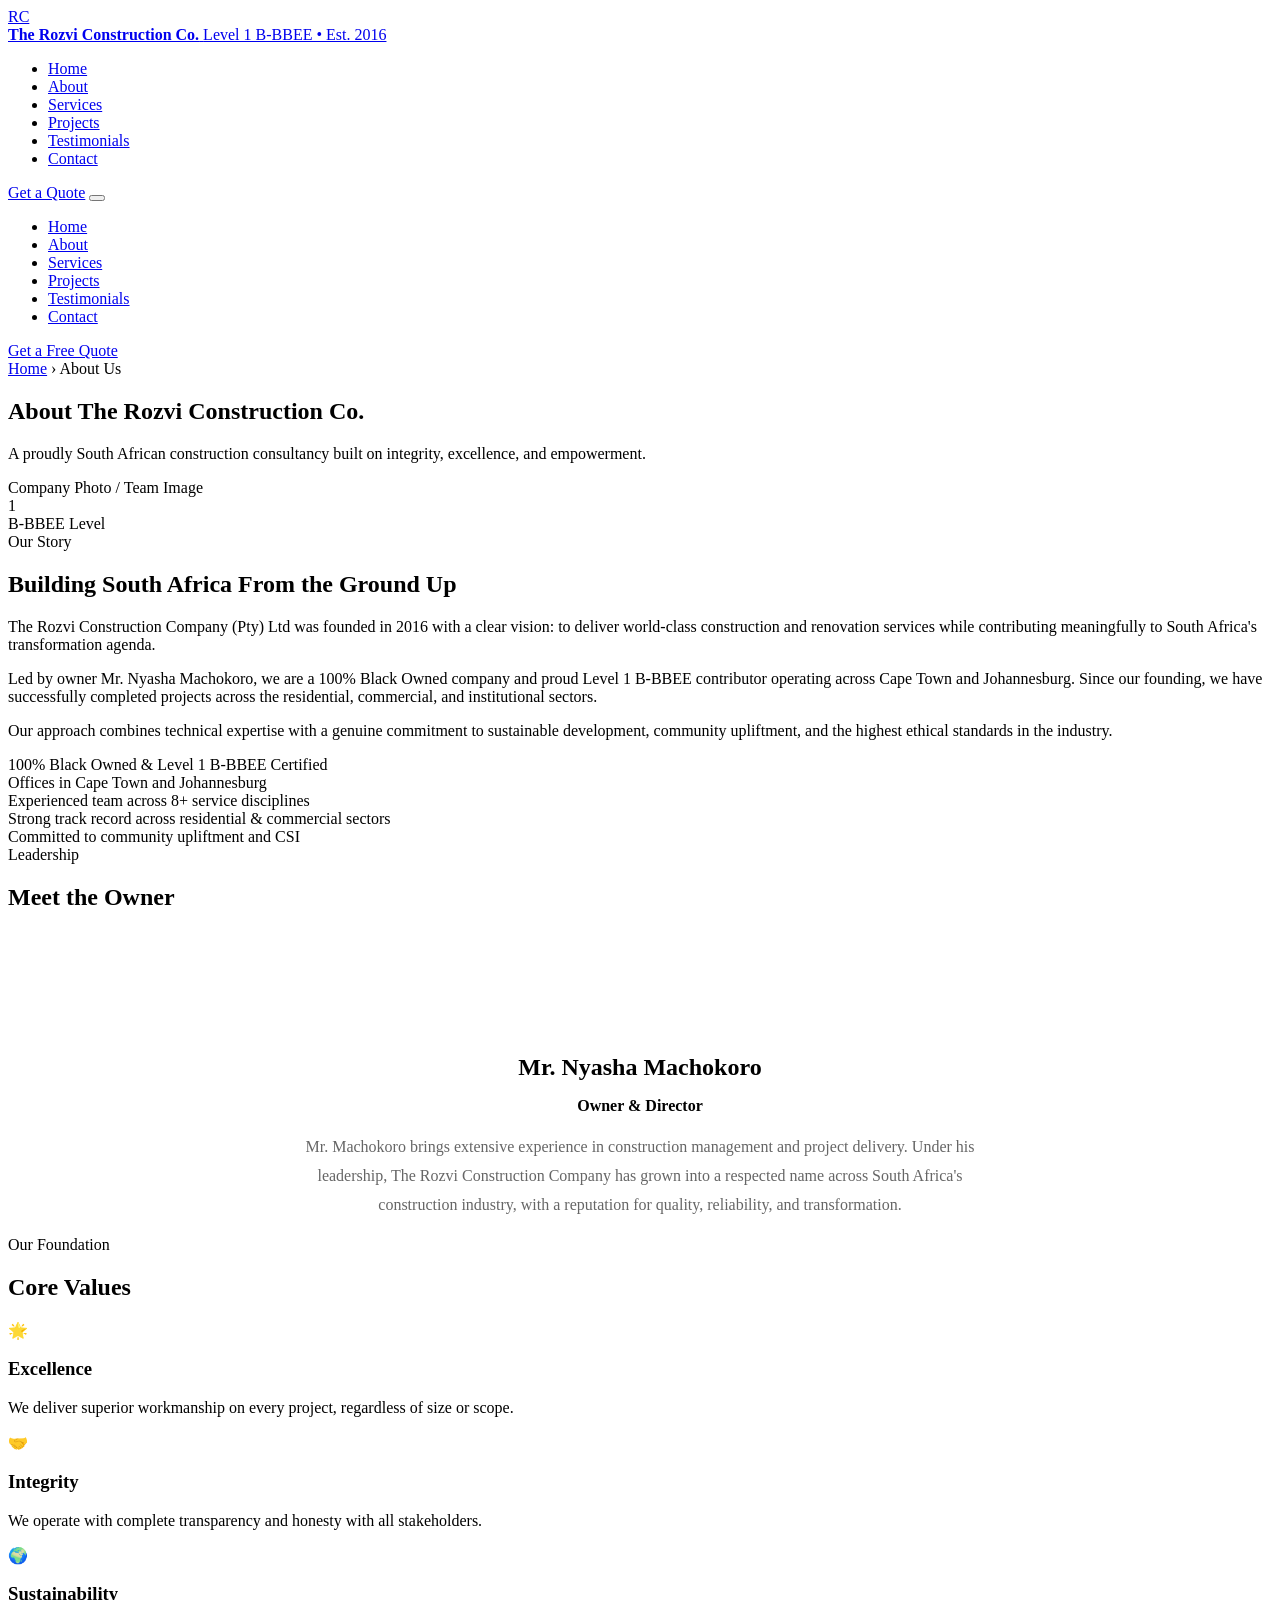
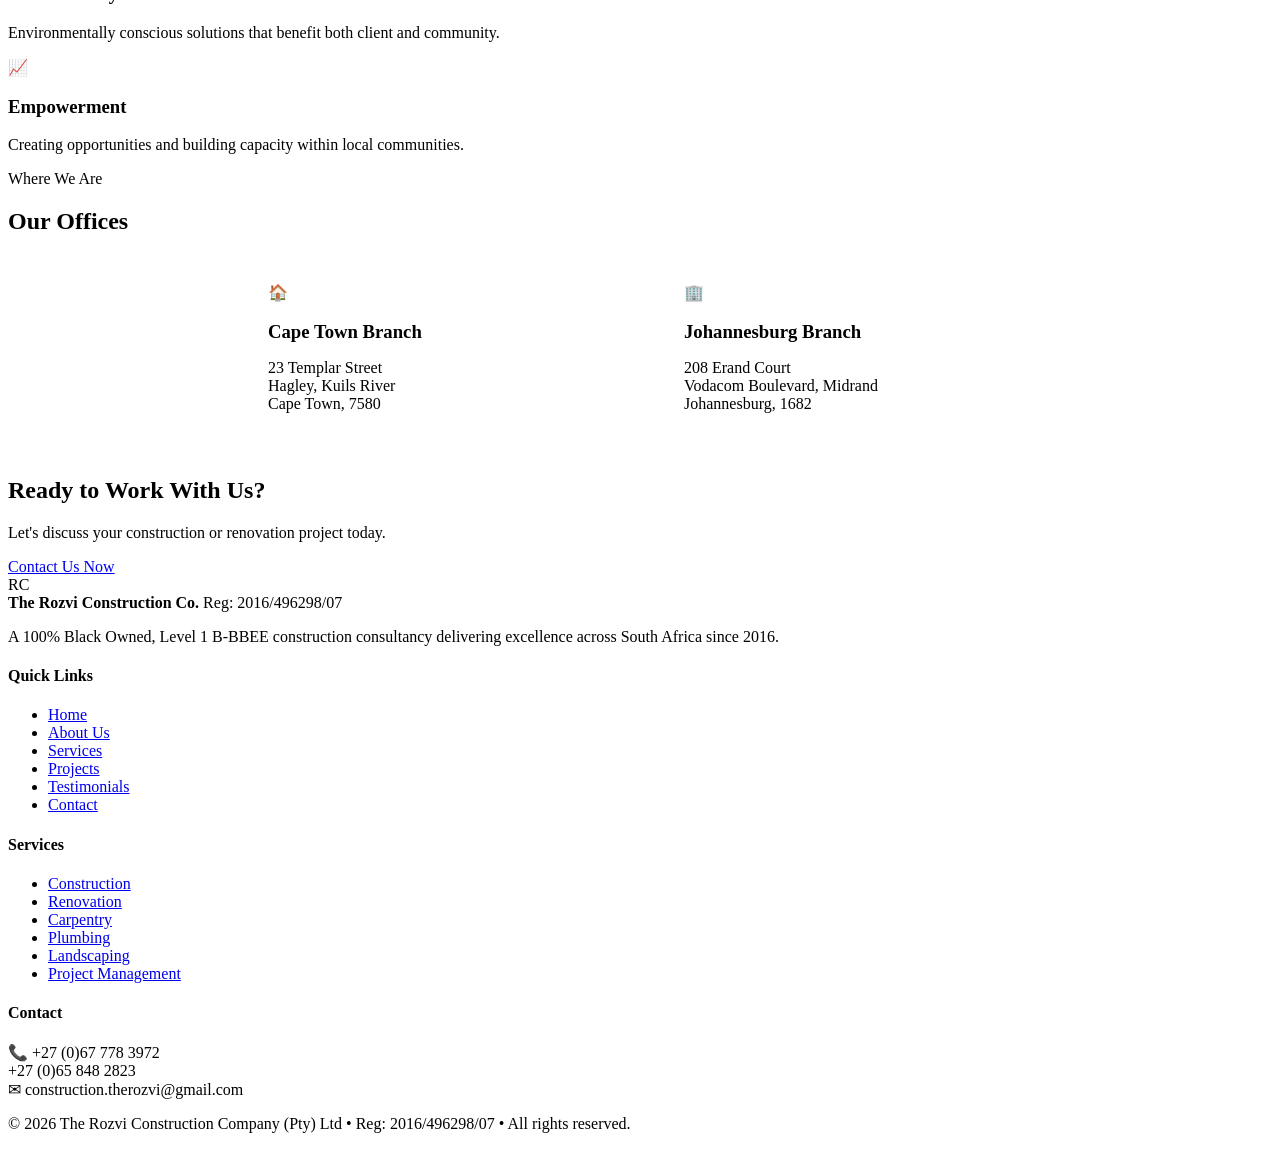
==== about.html @ 9f0e9028 "Intitial website upload" ====
<!DOCTYPE html>
<html lang="en">
<head>
  <meta charset="UTF-8" />
  <meta name="viewport" content="width=device-width, initial-scale=1.0" />
  <title>About Us | The Rozvi Construction Company</title>
  <meta name="description" content="Learn about The Rozvi Construction Company — 100% Black Owned, Level 1 B-BBEE, led by Mr. Nyasha Machokoro with offices in Cape Town and Johannesburg." />
  <link rel="preconnect" href="https://fonts.googleapis.com" />
  <link href="https://fonts.googleapis.com/css2?family=Open+Sans:wght@400;600;700;800&display=swap" rel="stylesheet" />
  <link rel="stylesheet" href="assets/css/style.css" />
</head>
<body>

<header>
  <div class="container">
    <div class="nav-inner">
      <a href="index.html" class="logo">
        <div class="logo-icon">RC</div>
        <div class="logo-text">
          <strong>The Rozvi Construction Co.</strong>
          <span>Level 1 B-BBEE &bull; Est. 2016</span>
        </div>
      </a>
      <nav>
        <ul>
          <li><a href="index.html">Home</a></li>
          <li><a href="about.html" class="active">About</a></li>
          <li><a href="services.html">Services</a></li>
          <li><a href="projects.html">Projects</a></li>
          <li><a href="testimonials.html">Testimonials</a></li>
          <li><a href="contact.html">Contact</a></li>
        </ul>
      </nav>
      <a href="contact.html" class="btn btn-primary nav-cta">Get a Quote</a>
      <button class="hamburger" aria-label="Menu"><span></span><span></span><span></span></button>
    </div>
  </div>
  <div class="mobile-nav">
    <ul>
      <li><a href="index.html">Home</a></li>
      <li><a href="about.html">About</a></li>
      <li><a href="services.html">Services</a></li>
      <li><a href="projects.html">Projects</a></li>
      <li><a href="testimonials.html">Testimonials</a></li>
      <li><a href="contact.html">Contact</a></li>
    </ul>
    <a href="contact.html" class="btn btn-primary">Get a Free Quote</a>
  </div>
</header>

<section class="page-hero">
  <div class="container">
    <div class="breadcrumb"><a href="index.html">Home</a> &rsaquo; About Us</div>
    <h1>About The Rozvi Construction Co.</h1>
    <p>A proudly South African construction consultancy built on integrity, excellence, and empowerment.</p>
  </div>
</section>

<!-- ABOUT MAIN -->
<section>
  <div class="container">
    <div class="about-grid">
      <div class="about-visual">
        <span>Company Photo / Team Image</span>
        <div class="bbee-badge">
          <div class="level">1</div>
          <div class="label">B-BBEE Level</div>
        </div>
      </div>
      <div class="about-text">
        <div class="section-tag">Our Story</div>
        <h2>Building <span>South Africa</span> From the Ground Up</h2>
        <p>The Rozvi Construction Company (Pty) Ltd was founded in 2016 with a clear vision: to deliver world-class construction and renovation services while contributing meaningfully to South Africa's transformation agenda.</p>
        <p>Led by owner Mr. Nyasha Machokoro, we are a 100% Black Owned company and proud Level 1 B-BBEE contributor operating across Cape Town and Johannesburg. Since our founding, we have successfully completed projects across the residential, commercial, and institutional sectors.</p>
        <p>Our approach combines technical expertise with a genuine commitment to sustainable development, community upliftment, and the highest ethical standards in the industry.</p>
        <div class="about-values">
          <div class="value-item">100% Black Owned &amp; Level 1 B-BBEE Certified</div>
          <div class="value-item">Offices in Cape Town and Johannesburg</div>
          <div class="value-item">Experienced team across 8+ service disciplines</div>
          <div class="value-item">Strong track record across residential &amp; commercial sectors</div>
          <div class="value-item">Committed to community upliftment and CSI</div>
        </div>
      </div>
    </div>
  </div>
</section>

<!-- OWNER -->
<section class="section-alt">
  <div class="container">
    <div class="section-header">
      <div class="section-tag">Leadership</div>
      <h2>Meet the Owner</h2>
      <div class="divider"></div>
    </div>
    <div style="max-width:680px; margin:0 auto; text-align:center;">
      <div style="width:100px; height:100px; border-radius:50%; background:var(--red); color:white; font-size:36px; font-weight:800; display:flex; align-items:center; justify-content:center; margin:0 auto 20px;">NM</div>
      <h3 style="font-size:24px; font-weight:800; margin-bottom:6px;">Mr. Nyasha Machokoro</h3>
      <p style="color:var(--red); font-weight:600; margin-bottom:18px;">Owner &amp; Director</p>
      <p style="color:#666; line-height:1.8;">Mr. Machokoro brings extensive experience in construction management and project delivery. Under his leadership, The Rozvi Construction Company has grown into a respected name across South Africa's construction industry, with a reputation for quality, reliability, and transformation.</p>
    </div>
  </div>
</section>

<!-- VALUES -->
<section>
  <div class="container">
    <div class="section-header">
      <div class="section-tag">Our Foundation</div>
      <h2>Core Values</h2>
      <div class="divider"></div>
    </div>
    <div class="why-grid">
      <div class="why-item">
        <div class="icon">&#127775;</div>
        <h3>Excellence</h3>
        <p>We deliver superior workmanship on every project, regardless of size or scope.</p>
      </div>
      <div class="why-item">
        <div class="icon">&#129309;</div>
        <h3>Integrity</h3>
        <p>We operate with complete transparency and honesty with all stakeholders.</p>
      </div>
      <div class="why-item">
        <div class="icon">&#127757;</div>
        <h3>Sustainability</h3>
        <p>Environmentally conscious solutions that benefit both client and community.</p>
      </div>
      <div class="why-item">
        <div class="icon">&#128200;</div>
        <h3>Empowerment</h3>
        <p>Creating opportunities and building capacity within local communities.</p>
      </div>
    </div>
  </div>
</section>

<!-- LOCATIONS -->
<section class="section-alt">
  <div class="container">
    <div class="section-header">
      <div class="section-tag">Where We Are</div>
      <h2>Our Offices</h2>
      <div class="divider"></div>
    </div>
    <div style="display:grid; grid-template-columns:1fr 1fr; gap:32px; max-width:800px; margin:0 auto;">
      <div class="why-item" style="text-align:left; padding:28px;">
        <div class="icon" style="margin-bottom:12px;">&#127968;</div>
        <h3 style="margin-bottom:6px;">Cape Town Branch</h3>
        <p>23 Templar Street<br/>Hagley, Kuils River<br/>Cape Town, 7580</p>
      </div>
      <div class="why-item" style="text-align:left; padding:28px;">
        <div class="icon" style="margin-bottom:12px;">&#127970;</div>
        <h3 style="margin-bottom:6px;">Johannesburg Branch</h3>
        <p>208 Erand Court<br/>Vodacom Boulevard, Midrand<br/>Johannesburg, 1682</p>
      </div>
    </div>
  </div>
</section>

<section class="cta-banner">
  <div class="container">
    <h2>Ready to Work With Us?</h2>
    <p>Let's discuss your construction or renovation project today.</p>
    <a href="contact.html" class="btn btn-outline">Contact Us Now</a>
  </div>
</section>

<footer>
  <div class="container">
    <div class="footer-grid">
      <div class="footer-brand">
        <div class="logo">
          <div class="logo-icon">RC</div>
          <div class="logo-text">
            <strong>The Rozvi Construction Co.</strong>
            <span>Reg: 2016/496298/07</span>
          </div>
        </div>
        <p>A 100% Black Owned, Level 1 B-BBEE construction consultancy delivering excellence across South Africa since 2016.</p>
      </div>
      <div class="footer-col">
        <h4>Quick Links</h4>
        <ul>
          <li><a href="index.html">Home</a></li>
          <li><a href="about.html">About Us</a></li>
          <li><a href="services.html">Services</a></li>
          <li><a href="projects.html">Projects</a></li>
          <li><a href="testimonials.html">Testimonials</a></li>
          <li><a href="contact.html">Contact</a></li>
        </ul>
      </div>
      <div class="footer-col">
        <h4>Services</h4>
        <ul>
          <li><a href="services.html">Construction</a></li>
          <li><a href="services.html">Renovation</a></li>
          <li><a href="services.html">Carpentry</a></li>
          <li><a href="services.html">Plumbing</a></li>
          <li><a href="services.html">Landscaping</a></li>
          <li><a href="services.html">Project Management</a></li>
        </ul>
      </div>
      <div class="footer-col">
        <h4>Contact</h4>
        <div class="footer-contact-item">
          <span class="icon">&#128222;</span>
          <span>+27 (0)67 778 3972<br/>+27 (0)65 848 2823</span>
        </div>
        <div class="footer-contact-item">
          <span class="icon">&#9993;</span>
          <span>construction.therozvi@gmail.com</span>
        </div>
      </div>
    </div>
    <div class="footer-bottom">
      <p>&copy; 2026 The Rozvi Construction Company (Pty) Ltd &bull; Reg: 2016/496298/07 &bull; All rights reserved.</p>
    </div>
  </div>
</footer>

<script src="assets/js/main.js"></script>
</body>
</html>
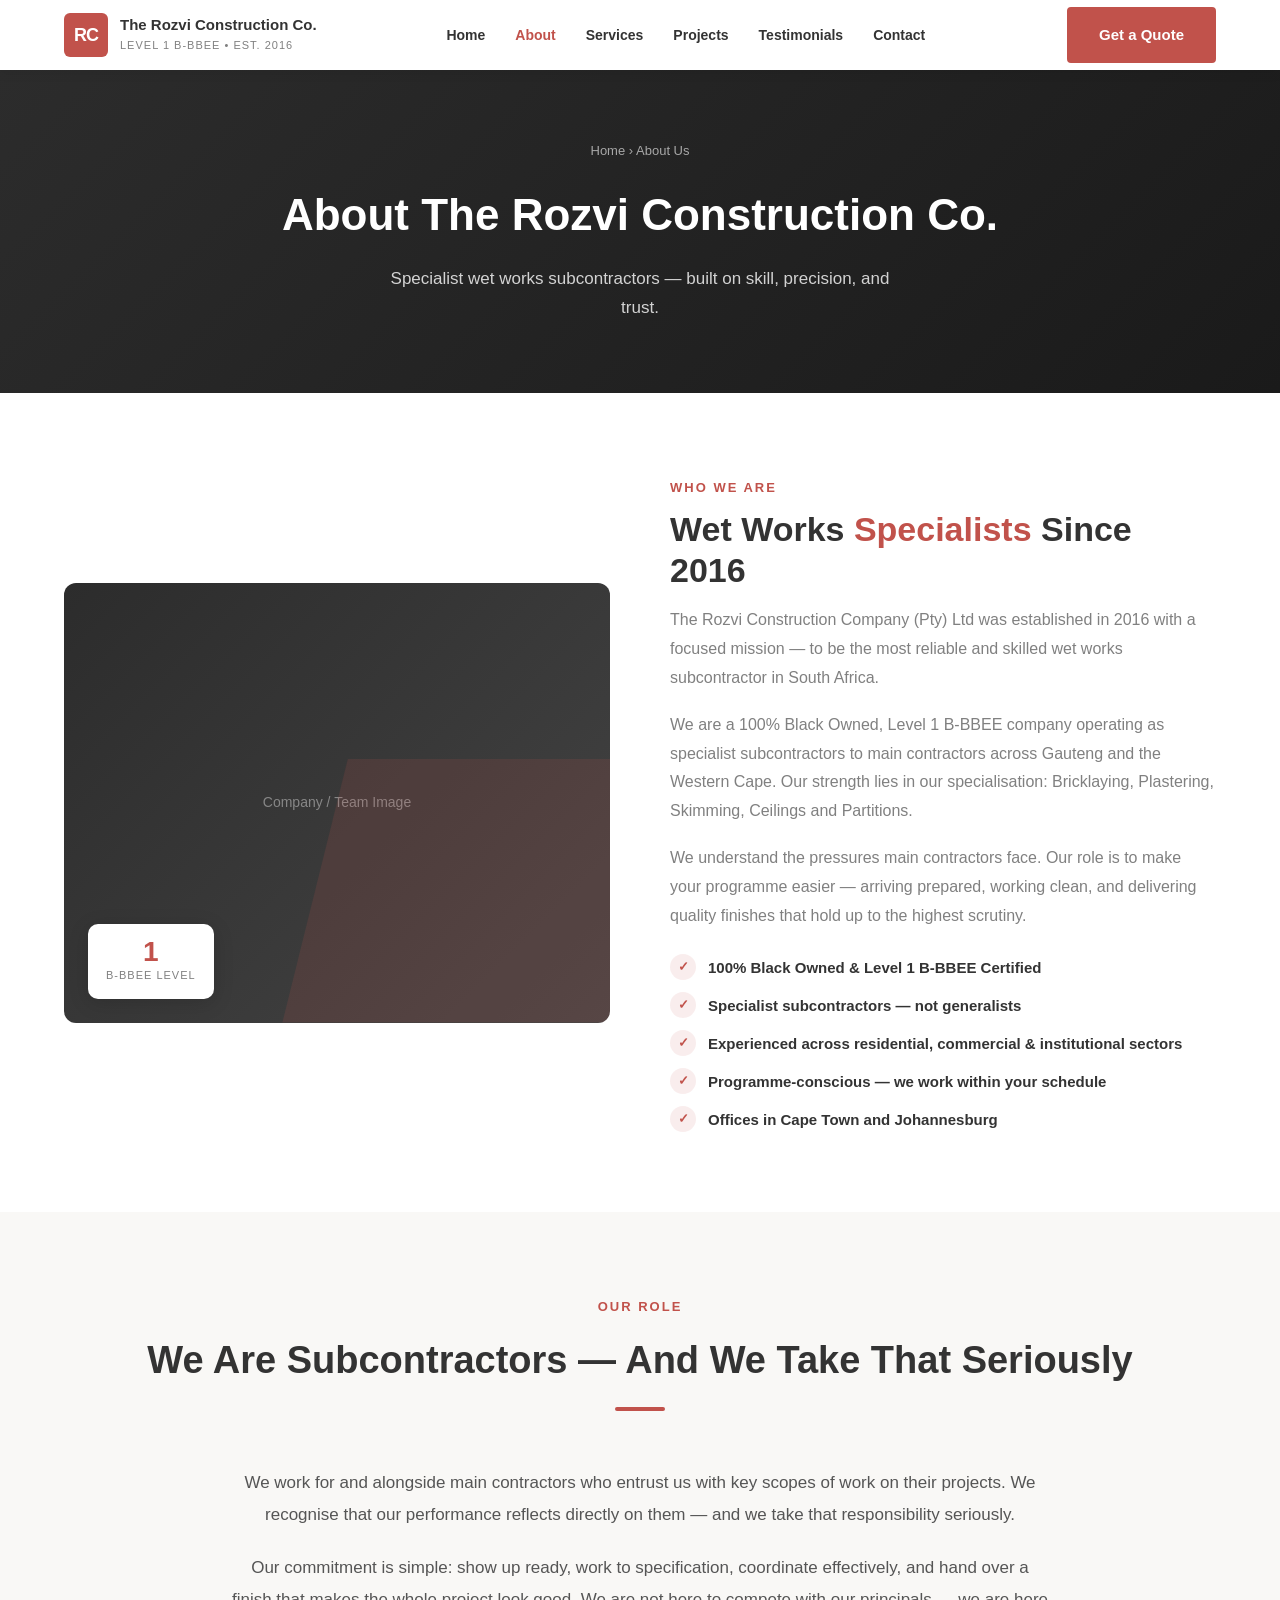
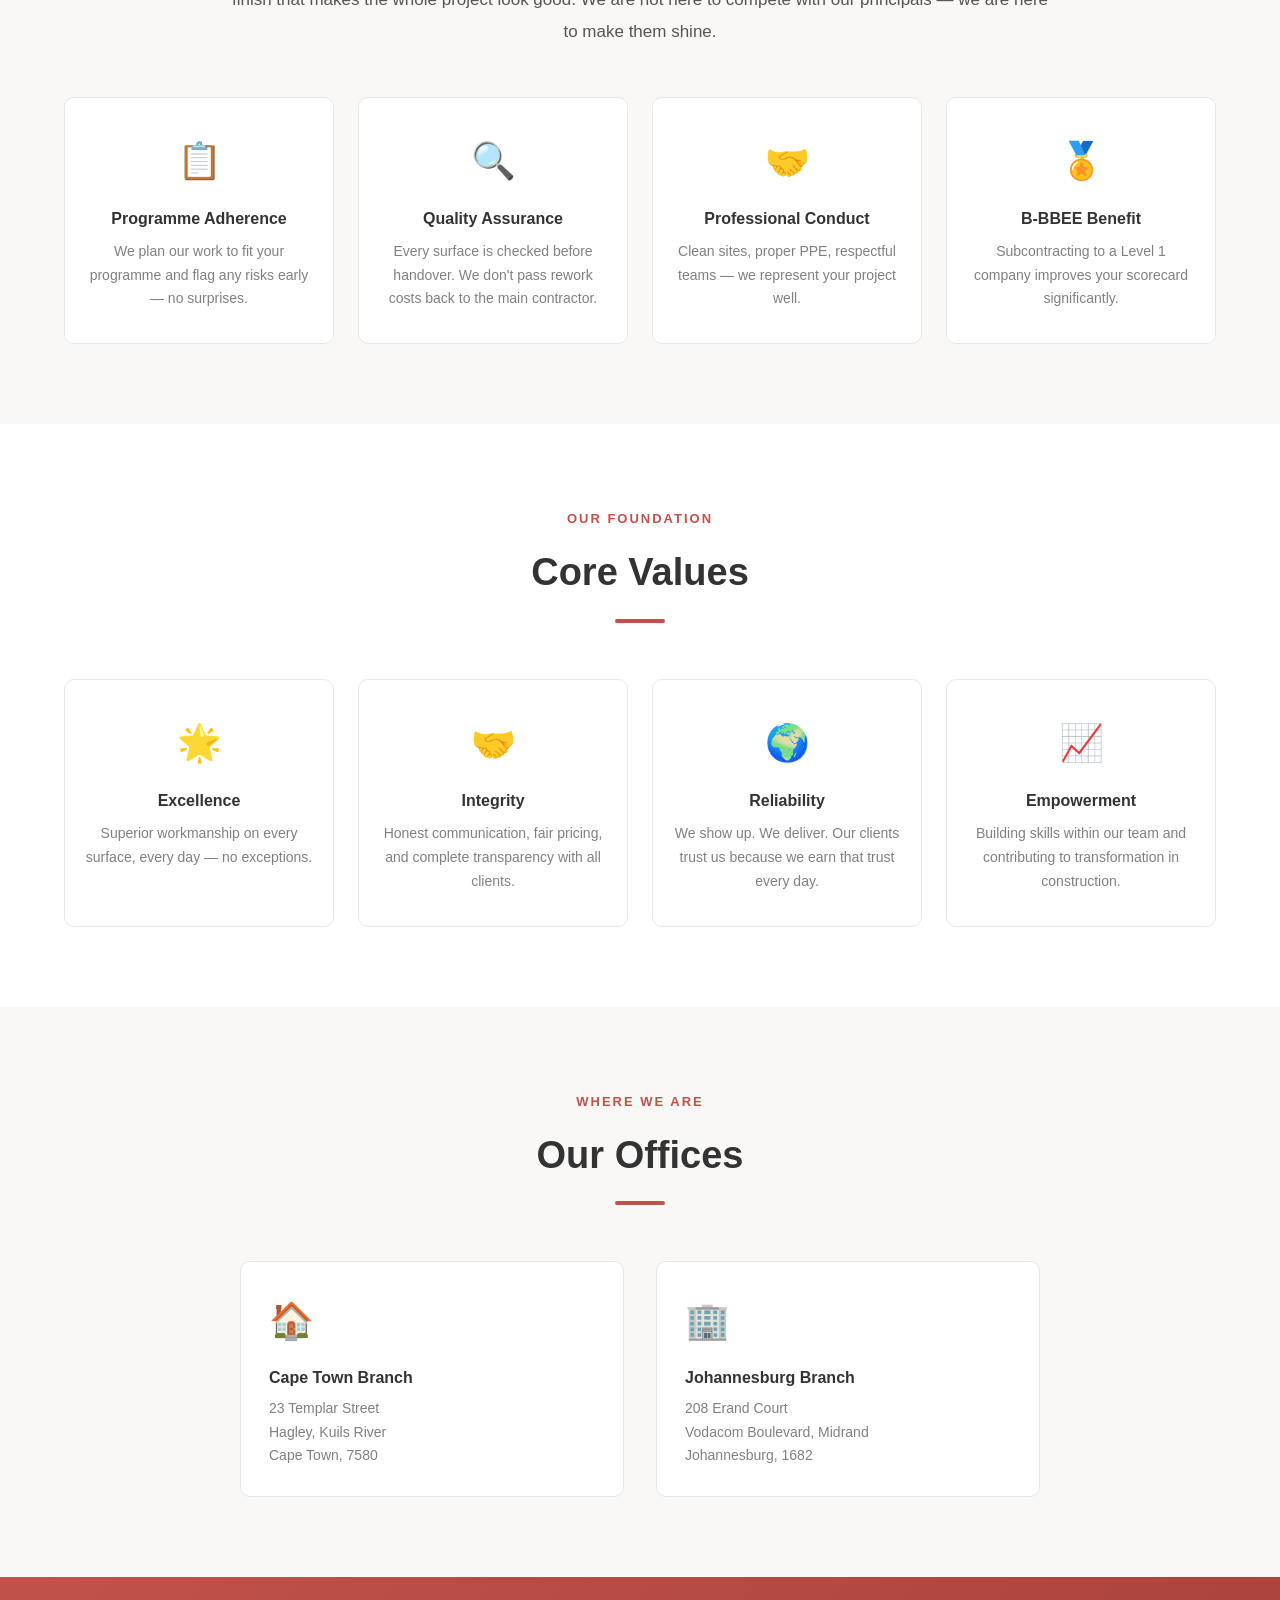
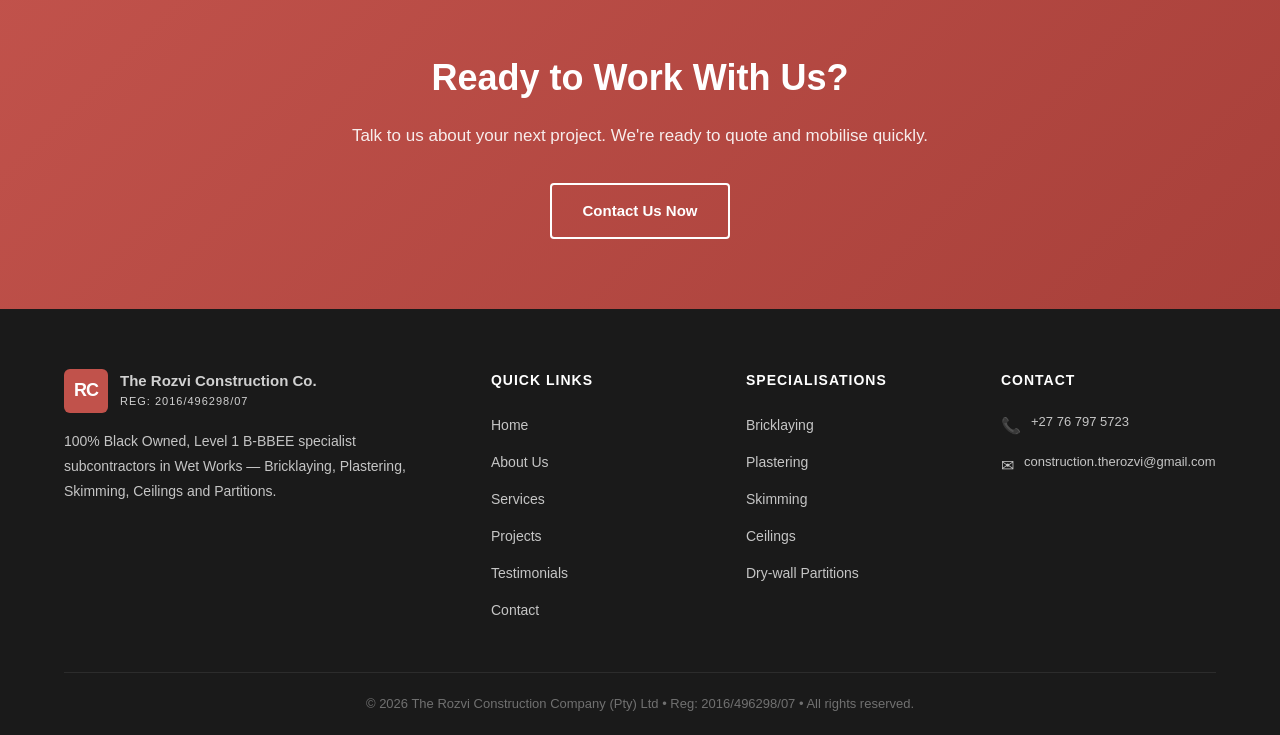
==== commit 8869ab91: "Director updates" ====
--- a/about.html
+++ b/about.html
@@ -4,7 +4,7 @@
   <meta charset="UTF-8" />
   <meta name="viewport" content="width=device-width, initial-scale=1.0" />
   <title>About Us | The Rozvi Construction Company</title>
-  <meta name="description" content="Learn about The Rozvi Construction Company — 100% Black Owned, Level 1 B-BBEE, led by Mr. Nyasha Machokoro with offices in Cape Town and Johannesburg." />
+  <meta name="description" content="The Rozvi Construction Company — 100% Black Owned, Level 1 B-BBEE specialist subcontractors in Wet Works across South Africa." />
   <link rel="preconnect" href="https://fonts.googleapis.com" />
   <link href="https://fonts.googleapis.com/css2?family=Open+Sans:wght@400;600;700;800&display=swap" rel="stylesheet" />
   <link rel="stylesheet" href="assets/css/style.css" />
@@ -52,7 +52,7 @@
   <div class="container">
     <div class="breadcrumb"><a href="index.html">Home</a> &rsaquo; About Us</div>
     <h1>About The Rozvi Construction Co.</h1>
-    <p>A proudly South African construction consultancy built on integrity, excellence, and empowerment.</p>
+    <p>Specialist wet works subcontractors — built on skill, precision, and trust.</p>
   </div>
 </section>
 
@@ -61,43 +61,63 @@
   <div class="container">
     <div class="about-grid">
       <div class="about-visual">
-        <span>Company Photo / Team Image</span>
+        <span>Company / Team Image</span>
         <div class="bbee-badge">
           <div class="level">1</div>
           <div class="label">B-BBEE Level</div>
         </div>
       </div>
       <div class="about-text">
-        <div class="section-tag">Our Story</div>
-        <h2>Building <span>South Africa</span> From the Ground Up</h2>
-        <p>The Rozvi Construction Company (Pty) Ltd was founded in 2016 with a clear vision: to deliver world-class construction and renovation services while contributing meaningfully to South Africa's transformation agenda.</p>
-        <p>Led by owner Mr. Nyasha Machokoro, we are a 100% Black Owned company and proud Level 1 B-BBEE contributor operating across Cape Town and Johannesburg. Since our founding, we have successfully completed projects across the residential, commercial, and institutional sectors.</p>
-        <p>Our approach combines technical expertise with a genuine commitment to sustainable development, community upliftment, and the highest ethical standards in the industry.</p>
+        <div class="section-tag">Who We Are</div>
+        <h2>Wet Works <span>Specialists</span> Since 2016</h2>
+        <p>The Rozvi Construction Company (Pty) Ltd was established in 2016 with a focused mission — to be the most reliable and skilled wet works subcontractor in South Africa.</p>
+        <p>We are a 100% Black Owned, Level 1 B-BBEE company operating as specialist subcontractors to main contractors across Gauteng and the Western Cape. Our strength lies in our specialisation: Bricklaying, Plastering, Skimming, Ceilings and Partitions.</p>
+        <p>We understand the pressures main contractors face. Our role is to make your programme easier — arriving prepared, working clean, and delivering quality finishes that hold up to the highest scrutiny.</p>
         <div class="about-values">
           <div class="value-item">100% Black Owned &amp; Level 1 B-BBEE Certified</div>
+          <div class="value-item">Specialist subcontractors — not generalists</div>
+          <div class="value-item">Experienced across residential, commercial &amp; institutional sectors</div>
+          <div class="value-item">Programme-conscious — we work within your schedule</div>
           <div class="value-item">Offices in Cape Town and Johannesburg</div>
-          <div class="value-item">Experienced team across 8+ service disciplines</div>
-          <div class="value-item">Strong track record across residential &amp; commercial sectors</div>
-          <div class="value-item">Committed to community upliftment and CSI</div>
-        </div>
-      </div>
-    </div>
-  </div>
-</section>
-
-<!-- OWNER -->
+        </div>
+      </div>
+    </div>
+  </div>
+</section>
+
+<!-- SUBCONTRACTOR SECTION -->
 <section class="section-alt">
   <div class="container">
     <div class="section-header">
-      <div class="section-tag">Leadership</div>
-      <h2>Meet the Owner</h2>
+      <div class="section-tag">Our Role</div>
+      <h2>We Are Subcontractors — And We Take That Seriously</h2>
       <div class="divider"></div>
     </div>
-    <div style="max-width:680px; margin:0 auto; text-align:center;">
-      <div style="width:100px; height:100px; border-radius:50%; background:var(--red); color:white; font-size:36px; font-weight:800; display:flex; align-items:center; justify-content:center; margin:0 auto 20px;">NM</div>
-      <h3 style="font-size:24px; font-weight:800; margin-bottom:6px;">Mr. Nyasha Machokoro</h3>
-      <p style="color:var(--red); font-weight:600; margin-bottom:18px;">Owner &amp; Director</p>
-      <p style="color:#666; line-height:1.8;">Mr. Machokoro brings extensive experience in construction management and project delivery. Under his leadership, The Rozvi Construction Company has grown into a respected name across South Africa's construction industry, with a reputation for quality, reliability, and transformation.</p>
+    <div style="max-width:820px; margin:0 auto; text-align:center;">
+      <p style="color:#555; font-size:17px; line-height:1.9; margin-bottom:20px;">We work for and alongside main contractors who entrust us with key scopes of work on their projects. We recognise that our performance reflects directly on them — and we take that responsibility seriously.</p>
+      <p style="color:#555; font-size:17px; line-height:1.9;">Our commitment is simple: show up ready, work to specification, coordinate effectively, and hand over a finish that makes the whole project look good. We are not here to compete with our principals — we are here to make them shine.</p>
+    </div>
+    <div class="why-grid" style="margin-top:48px;">
+      <div class="why-item">
+        <div class="icon">&#128203;</div>
+        <h3>Programme Adherence</h3>
+        <p>We plan our work to fit your programme and flag any risks early — no surprises.</p>
+      </div>
+      <div class="why-item">
+        <div class="icon">&#128269;</div>
+        <h3>Quality Assurance</h3>
+        <p>Every surface is checked before handover. We don't pass rework costs back to the main contractor.</p>
+      </div>
+      <div class="why-item">
+        <div class="icon">&#129309;</div>
+        <h3>Professional Conduct</h3>
+        <p>Clean sites, proper PPE, respectful teams — we represent your project well.</p>
+      </div>
+      <div class="why-item">
+        <div class="icon">&#127941;</div>
+        <h3>B-BBEE Benefit</h3>
+        <p>Subcontracting to a Level 1 company improves your scorecard significantly.</p>
+      </div>
     </div>
   </div>
 </section>
@@ -114,22 +134,22 @@
       <div class="why-item">
         <div class="icon">&#127775;</div>
         <h3>Excellence</h3>
-        <p>We deliver superior workmanship on every project, regardless of size or scope.</p>
+        <p>Superior workmanship on every surface, every day — no exceptions.</p>
       </div>
       <div class="why-item">
         <div class="icon">&#129309;</div>
         <h3>Integrity</h3>
-        <p>We operate with complete transparency and honesty with all stakeholders.</p>
+        <p>Honest communication, fair pricing, and complete transparency with all clients.</p>
       </div>
       <div class="why-item">
         <div class="icon">&#127757;</div>
-        <h3>Sustainability</h3>
-        <p>Environmentally conscious solutions that benefit both client and community.</p>
+        <h3>Reliability</h3>
+        <p>We show up. We deliver. Our clients trust us because we earn that trust every day.</p>
       </div>
       <div class="why-item">
         <div class="icon">&#128200;</div>
         <h3>Empowerment</h3>
-        <p>Creating opportunities and building capacity within local communities.</p>
+        <p>Building skills within our team and contributing to transformation in construction.</p>
       </div>
     </div>
   </div>
@@ -161,7 +181,7 @@
 <section class="cta-banner">
   <div class="container">
     <h2>Ready to Work With Us?</h2>
-    <p>Let's discuss your construction or renovation project today.</p>
+    <p>Talk to us about your next project. We're ready to quote and mobilise quickly.</p>
     <a href="contact.html" class="btn btn-outline">Contact Us Now</a>
   </div>
 </section>
@@ -177,7 +197,7 @@
             <span>Reg: 2016/496298/07</span>
           </div>
         </div>
-        <p>A 100% Black Owned, Level 1 B-BBEE construction consultancy delivering excellence across South Africa since 2016.</p>
+        <p>100% Black Owned, Level 1 B-BBEE specialist subcontractors in Wet Works — Bricklaying, Plastering, Skimming, Ceilings and Partitions.</p>
       </div>
       <div class="footer-col">
         <h4>Quick Links</h4>
@@ -191,21 +211,20 @@
         </ul>
       </div>
       <div class="footer-col">
-        <h4>Services</h4>
+        <h4>Specialisations</h4>
         <ul>
-          <li><a href="services.html">Construction</a></li>
-          <li><a href="services.html">Renovation</a></li>
-          <li><a href="services.html">Carpentry</a></li>
-          <li><a href="services.html">Plumbing</a></li>
-          <li><a href="services.html">Landscaping</a></li>
-          <li><a href="services.html">Project Management</a></li>
+          <li><a href="services.html">Bricklaying</a></li>
+          <li><a href="services.html">Plastering</a></li>
+          <li><a href="services.html">Skimming</a></li>
+          <li><a href="services.html">Ceilings</a></li>
+          <li><a href="services.html">Dry-wall Partitions</a></li>
         </ul>
       </div>
       <div class="footer-col">
         <h4>Contact</h4>
         <div class="footer-contact-item">
           <span class="icon">&#128222;</span>
-          <span>+27 (0)67 778 3972<br/>+27 (0)65 848 2823</span>
+          <span>+27 76 797 5723</span>
         </div>
         <div class="footer-contact-item">
           <span class="icon">&#9993;</span>
--- a/assets/css/style.css
+++ b/assets/css/style.css
@@ -0,0 +1,642 @@
+/* ============================================================
+   THE ROZVI CONSTRUCTION COMPANY - Main Stylesheet
+   Colors: Gray #808080 | Red #C1524B | Cream #E8E3D8 | Blue #ADD8E6
+   ============================================================ */
+
+* {
+  margin: 0;
+  padding: 0;
+  box-sizing: border-box;
+}
+
+:root {
+  --gray: #808080;
+  --red: #C1524B;
+  --cream: #E8E3D8;
+  --blue: #ADD8E6;
+  --dark: #333333;
+  --white: #ffffff;
+  --light-bg: #f9f8f6;
+}
+
+html { scroll-behavior: smooth; }
+
+body {
+  font-family: 'Open Sans', 'Segoe UI', sans-serif;
+  color: var(--dark);
+  background: var(--white);
+  font-size: 16px;
+  line-height: 1.7;
+}
+
+a { text-decoration: none; color: inherit; }
+ul { list-style: none; }
+img { max-width: 100%; display: block; }
+
+.container {
+  max-width: 1200px;
+  margin: 0 auto;
+  padding: 0 24px;
+}
+
+/* ---- BUTTONS ---- */
+.btn {
+  display: inline-block;
+  padding: 13px 30px;
+  border-radius: 4px;
+  font-weight: 600;
+  font-size: 15px;
+  cursor: pointer;
+  transition: all 0.25s ease;
+  border: 2px solid transparent;
+}
+.btn-primary {
+  background: var(--red);
+  color: var(--white);
+  border-color: var(--red);
+}
+.btn-primary:hover { background: #a8403a; border-color: #a8403a; }
+.btn-outline {
+  background: transparent;
+  color: var(--white);
+  border-color: var(--white);
+}
+.btn-outline:hover { background: var(--white); color: var(--red); }
+.btn-outline-dark {
+  background: transparent;
+  color: var(--red);
+  border-color: var(--red);
+}
+.btn-outline-dark:hover { background: var(--red); color: var(--white); }
+
+/* ---- HEADER / NAV ---- */
+header {
+  position: sticky;
+  top: 0;
+  z-index: 1000;
+  background: var(--white);
+  box-shadow: 0 2px 12px rgba(0,0,0,0.08);
+}
+
+.nav-inner {
+  display: flex;
+  align-items: center;
+  justify-content: space-between;
+  height: 70px;
+}
+
+.logo {
+  display: flex;
+  align-items: center;
+  gap: 12px;
+}
+.logo-icon {
+  width: 44px;
+  height: 44px;
+  background: var(--red);
+  color: var(--white);
+  display: flex;
+  align-items: center;
+  justify-content: center;
+  font-weight: 900;
+  font-size: 18px;
+  border-radius: 6px;
+  letter-spacing: -1px;
+}
+.logo-text { line-height: 1.2; }
+.logo-text strong { display: block; font-size: 15px; color: var(--dark); }
+.logo-text span { font-size: 11px; color: var(--gray); text-transform: uppercase; letter-spacing: 1px; }
+
+nav ul {
+  display: flex;
+  gap: 6px;
+}
+nav ul a {
+  padding: 8px 12px;
+  border-radius: 4px;
+  font-size: 14px;
+  font-weight: 600;
+  color: var(--dark);
+  transition: color 0.2s;
+}
+nav ul a:hover, nav ul a.active { color: var(--red); }
+
+.nav-cta { margin-left: 12px; }
+
+/* Hamburger */
+.hamburger {
+  display: none;
+  flex-direction: column;
+  gap: 5px;
+  cursor: pointer;
+  padding: 6px;
+}
+.hamburger span {
+  width: 24px;
+  height: 2px;
+  background: var(--dark);
+  border-radius: 2px;
+  transition: all 0.3s;
+}
+
+/* Mobile Nav */
+.mobile-nav {
+  display: none;
+  background: var(--white);
+  border-top: 1px solid #eee;
+  padding: 16px 24px 20px;
+}
+.mobile-nav.open { display: block; }
+.mobile-nav ul { display: flex; flex-direction: column; gap: 4px; }
+.mobile-nav ul a {
+  display: block;
+  padding: 10px 0;
+  font-weight: 600;
+  border-bottom: 1px solid #f0f0f0;
+  color: var(--dark);
+}
+.mobile-nav ul a:hover { color: var(--red); }
+.mobile-nav .btn { margin-top: 14px; width: 100%; text-align: center; }
+
+/* ---- HERO ---- */
+.hero {
+  background: linear-gradient(135deg, #2c2c2c 0%, #1a1a1a 100%);
+  color: var(--white);
+  padding: 100px 0 80px;
+  position: relative;
+  overflow: hidden;
+}
+.hero::before {
+  content: '';
+  position: absolute;
+  top: 0; right: 0;
+  width: 45%;
+  height: 100%;
+  background: var(--red);
+  opacity: 0.08;
+  clip-path: polygon(20% 0%, 100% 0%, 100% 100%, 0% 100%);
+}
+.hero-content { max-width: 640px; position: relative; z-index: 1; }
+.hero-badge {
+  display: inline-block;
+  background: rgba(193,82,75,0.2);
+  color: #e88c87;
+  border: 1px solid rgba(193,82,75,0.4);
+  padding: 6px 14px;
+  border-radius: 20px;
+  font-size: 13px;
+  font-weight: 600;
+  letter-spacing: 0.5px;
+  margin-bottom: 20px;
+}
+.hero h1 {
+  font-size: clamp(32px, 5vw, 52px);
+  font-weight: 800;
+  line-height: 1.15;
+  margin-bottom: 20px;
+}
+.hero h1 span { color: var(--red); }
+.hero p {
+  font-size: 18px;
+  opacity: 0.85;
+  margin-bottom: 36px;
+  line-height: 1.7;
+}
+.hero-btns { display: flex; gap: 14px; flex-wrap: wrap; }
+
+.hero-stats {
+  display: flex;
+  gap: 40px;
+  margin-top: 60px;
+  padding-top: 40px;
+  border-top: 1px solid rgba(255,255,255,0.12);
+}
+.stat-num {
+  font-size: 36px;
+  font-weight: 800;
+  color: var(--red);
+  display: block;
+}
+.stat-label {
+  font-size: 13px;
+  opacity: 0.7;
+  text-transform: uppercase;
+  letter-spacing: 1px;
+}
+
+/* ---- SECTION COMMON ---- */
+section { padding: 80px 0; }
+.section-alt { background: var(--light-bg); }
+
+.section-header { text-align: center; margin-bottom: 56px; }
+.section-tag {
+  display: inline-block;
+  color: var(--red);
+  font-size: 13px;
+  font-weight: 700;
+  text-transform: uppercase;
+  letter-spacing: 2px;
+  margin-bottom: 10px;
+}
+.section-header h2 {
+  font-size: clamp(26px, 4vw, 38px);
+  font-weight: 800;
+  color: var(--dark);
+  margin-bottom: 14px;
+}
+.section-header p {
+  color: var(--gray);
+  max-width: 560px;
+  margin: 0 auto;
+  font-size: 16px;
+}
+.divider {
+  width: 50px;
+  height: 4px;
+  background: var(--red);
+  margin: 14px auto 0;
+  border-radius: 2px;
+}
+
+/* ---- SERVICES GRID ---- */
+.services-grid {
+  display: grid;
+  grid-template-columns: repeat(auto-fit, minmax(280px, 1fr));
+  gap: 28px;
+}
+.service-card {
+  background: var(--white);
+  border-radius: 10px;
+  padding: 32px 28px;
+  border: 1px solid #e8e8e8;
+  transition: all 0.3s ease;
+  position: relative;
+  overflow: hidden;
+}
+.service-card::after {
+  content: '';
+  position: absolute;
+  bottom: 0; left: 0;
+  width: 0; height: 3px;
+  background: var(--red);
+  transition: width 0.3s ease;
+}
+.service-card:hover { box-shadow: 0 8px 30px rgba(0,0,0,0.1); transform: translateY(-4px); }
+.service-card:hover::after { width: 100%; }
+.service-icon {
+  width: 56px;
+  height: 56px;
+  background: rgba(193,82,75,0.1);
+  border-radius: 12px;
+  display: flex;
+  align-items: center;
+  justify-content: center;
+  font-size: 24px;
+  margin-bottom: 18px;
+}
+.service-card h3 { font-size: 18px; font-weight: 700; margin-bottom: 10px; }
+.service-card p { color: var(--gray); font-size: 14px; line-height: 1.7; }
+
+/* ---- PROJECTS GRID ---- */
+.projects-grid {
+  display: grid;
+  grid-template-columns: repeat(auto-fit, minmax(320px, 1fr));
+  gap: 28px;
+}
+.project-card {
+  background: var(--white);
+  border-radius: 10px;
+  overflow: hidden;
+  box-shadow: 0 2px 12px rgba(0,0,0,0.06);
+  transition: transform 0.3s ease, box-shadow 0.3s ease;
+}
+.project-card:hover { transform: translateY(-5px); box-shadow: 0 12px 36px rgba(0,0,0,0.12); }
+.project-img {
+  height: 220px;
+  background: linear-gradient(135deg, #808080, #555);
+  display: flex;
+  align-items: center;
+  justify-content: center;
+  color: rgba(255,255,255,0.5);
+  font-size: 14px;
+  position: relative;
+}
+.project-img img {
+  width: 100%;
+  height: 100%;
+  object-fit: cover;
+  display: block;
+}
+.project-badge {
+  position: absolute;
+  top: 14px; right: 14px;
+  padding: 4px 10px;
+  border-radius: 20px;
+  font-size: 11px;
+  font-weight: 700;
+  text-transform: uppercase;
+  letter-spacing: 0.5px;
+}
+.badge-done { background: #2ecc71; color: white; }
+.badge-ongoing { background: var(--red); color: white; }
+.project-info { padding: 22px; }
+.project-info h3 { font-size: 17px; font-weight: 700; margin-bottom: 4px; }
+.project-meta { font-size: 13px; color: var(--gray); margin-bottom: 10px; }
+.project-info p { font-size: 14px; color: var(--gray); line-height: 1.6; }
+.project-stars { color: #f5a623; font-size: 14px; margin-top: 12px; }
+
+/* ---- TESTIMONIALS ---- */
+.testimonials-grid {
+  display: grid;
+  grid-template-columns: repeat(auto-fit, minmax(300px, 1fr));
+  gap: 28px;
+}
+.testimonial-card {
+  background: var(--white);
+  border-radius: 10px;
+  padding: 30px;
+  box-shadow: 0 2px 16px rgba(0,0,0,0.06);
+  border-left: 4px solid var(--red);
+  position: relative;
+}
+.testimonial-card::before {
+  content: '"';
+  position: absolute;
+  top: 16px; right: 22px;
+  font-size: 72px;
+  color: var(--red);
+  opacity: 0.12;
+  font-family: Georgia, serif;
+  line-height: 1;
+}
+.t-stars { color: #f5a623; font-size: 16px; margin-bottom: 14px; }
+.t-quote { font-size: 15px; line-height: 1.7; color: #555; margin-bottom: 20px; font-style: italic; }
+.t-author { display: flex; align-items: center; gap: 12px; }
+.t-avatar {
+  width: 44px; height: 44px;
+  border-radius: 50%;
+  background: var(--red);
+  color: white;
+  display: flex;
+  align-items: center;
+  justify-content: center;
+  font-weight: 700;
+  font-size: 16px;
+  flex-shrink: 0;
+}
+.t-name { font-weight: 700; font-size: 15px; }
+.t-project { font-size: 12px; color: var(--gray); }
+
+/* ---- WHY US ---- */
+.why-grid {
+  display: grid;
+  grid-template-columns: repeat(auto-fit, minmax(220px, 1fr));
+  gap: 24px;
+}
+.why-item {
+  text-align: center;
+  padding: 32px 20px;
+  border-radius: 10px;
+  background: var(--white);
+  border: 1px solid #e8e8e8;
+}
+.why-item .icon { font-size: 36px; margin-bottom: 14px; }
+.why-item h3 { font-size: 16px; font-weight: 700; margin-bottom: 8px; }
+.why-item p { font-size: 14px; color: var(--gray); }
+
+/* ---- CTA BANNER ---- */
+.cta-banner {
+  background: linear-gradient(135deg, var(--red), #a8403a);
+  color: white;
+  text-align: center;
+  padding: 70px 0;
+}
+.cta-banner h2 { font-size: clamp(24px, 3.5vw, 36px); font-weight: 800; margin-bottom: 14px; }
+.cta-banner p { font-size: 17px; opacity: 0.9; margin-bottom: 32px; }
+.cta-banner .btn-outline:hover { color: var(--red); }
+
+/* ---- CONTACT ---- */
+.contact-grid {
+  display: grid;
+  grid-template-columns: 1fr 1.4fr;
+  gap: 48px;
+  align-items: start;
+}
+.contact-info h2 { font-size: 30px; font-weight: 800; margin-bottom: 16px; }
+.contact-info p { color: var(--gray); margin-bottom: 32px; }
+.contact-item {
+  display: flex;
+  align-items: flex-start;
+  gap: 14px;
+  margin-bottom: 24px;
+}
+.contact-item .icon {
+  width: 44px; height: 44px;
+  background: rgba(193,82,75,0.1);
+  border-radius: 8px;
+  display: flex;
+  align-items: center;
+  justify-content: center;
+  font-size: 20px;
+  flex-shrink: 0;
+}
+.contact-item h4 { font-size: 13px; text-transform: uppercase; letter-spacing: 1px; color: var(--gray); margin-bottom: 4px; }
+.contact-item p { color: var(--dark); font-size: 15px; margin: 0; }
+
+.contact-form {
+  background: var(--light-bg);
+  padding: 40px;
+  border-radius: 12px;
+}
+.contact-form h3 { font-size: 22px; font-weight: 700; margin-bottom: 24px; }
+.form-row { display: grid; grid-template-columns: 1fr 1fr; gap: 16px; }
+.form-group { margin-bottom: 18px; }
+.form-group label {
+  display: block;
+  font-size: 13px;
+  font-weight: 600;
+  margin-bottom: 6px;
+  color: var(--dark);
+}
+.form-group input,
+.form-group select,
+.form-group textarea {
+  width: 100%;
+  padding: 12px 14px;
+  border: 1.5px solid #ddd;
+  border-radius: 6px;
+  font-size: 15px;
+  background: white;
+  color: var(--dark);
+  transition: border-color 0.2s;
+  font-family: inherit;
+}
+.form-group input:focus,
+.form-group select:focus,
+.form-group textarea:focus {
+  outline: none;
+  border-color: var(--red);
+}
+.form-group textarea { resize: vertical; min-height: 120px; }
+
+/* ---- ABOUT ---- */
+.about-grid {
+  display: grid;
+  grid-template-columns: 1fr 1fr;
+  gap: 60px;
+  align-items: center;
+}
+.about-visual {
+  background: linear-gradient(135deg, #2c2c2c, #444);
+  border-radius: 12px;
+  height: 440px;
+  display: flex;
+  align-items: center;
+  justify-content: center;
+  color: rgba(255,255,255,0.4);
+  font-size: 14px;
+  position: relative;
+  overflow: hidden;
+}
+.about-visual::before {
+  content: '';
+  position: absolute;
+  bottom: 0; right: 0;
+  width: 60%;
+  height: 60%;
+  background: var(--red);
+  opacity: 0.15;
+  clip-path: polygon(20% 0%, 100% 0%, 100% 100%, 0% 100%);
+}
+.bbee-badge {
+  position: absolute;
+  bottom: 24px; left: 24px;
+  background: white;
+  padding: 14px 18px;
+  border-radius: 10px;
+  box-shadow: 0 4px 20px rgba(0,0,0,0.15);
+  text-align: center;
+}
+.bbee-badge .level { font-size: 28px; font-weight: 900; color: var(--red); line-height: 1; }
+.bbee-badge .label { font-size: 11px; color: var(--gray); text-transform: uppercase; letter-spacing: 1px; }
+.about-text h2 { font-size: 34px; font-weight: 800; margin-bottom: 16px; line-height: 1.2; }
+.about-text h2 span { color: var(--red); }
+.about-text p { color: var(--gray); margin-bottom: 18px; line-height: 1.8; }
+.about-values { display: flex; flex-direction: column; gap: 12px; margin-top: 24px; }
+.value-item {
+  display: flex;
+  align-items: center;
+  gap: 12px;
+  font-size: 15px;
+  font-weight: 600;
+}
+.value-item::before {
+  content: '✓';
+  width: 26px; height: 26px;
+  background: rgba(193,82,75,0.1);
+  color: var(--red);
+  border-radius: 50%;
+  display: flex;
+  align-items: center;
+  justify-content: center;
+  font-size: 13px;
+  flex-shrink: 0;
+}
+
+/* ---- PAGE HERO (inner pages) ---- */
+.page-hero {
+  background: linear-gradient(135deg, #2c2c2c, #1a1a1a);
+  color: white;
+  padding: 70px 0;
+  text-align: center;
+}
+.page-hero h1 { font-size: clamp(28px, 4vw, 44px); font-weight: 800; margin-bottom: 12px; }
+.page-hero p { font-size: 17px; opacity: 0.8; max-width: 520px; margin: 0 auto; }
+.breadcrumb { margin-bottom: 16px; font-size: 13px; opacity: 0.6; }
+.breadcrumb a { color: inherit; }
+.breadcrumb a:hover { color: var(--red); }
+
+/* ---- FOOTER ---- */
+footer {
+  background: #1a1a1a;
+  color: rgba(255,255,255,0.75);
+  padding: 60px 0 0;
+}
+.footer-grid {
+  display: grid;
+  grid-template-columns: 1.8fr 1fr 1fr 1fr;
+  gap: 40px;
+  padding-bottom: 48px;
+  border-bottom: 1px solid rgba(255,255,255,0.08);
+}
+.footer-brand .logo-icon { background: var(--red); }
+.footer-brand .logo-text strong,
+.footer-brand .logo-text span { color: rgba(255,255,255,0.8); }
+.footer-brand p { font-size: 14px; line-height: 1.8; margin-top: 16px; margin-bottom: 20px; }
+.footer-social { display: flex; gap: 10px; }
+.social-btn {
+  width: 36px; height: 36px;
+  background: rgba(255,255,255,0.08);
+  border-radius: 6px;
+  display: flex;
+  align-items: center;
+  justify-content: center;
+  font-size: 14px;
+  transition: background 0.2s;
+  cursor: pointer;
+}
+.social-btn:hover { background: var(--red); }
+.footer-col h4 {
+  font-size: 14px;
+  font-weight: 700;
+  color: white;
+  text-transform: uppercase;
+  letter-spacing: 1px;
+  margin-bottom: 18px;
+}
+.footer-col ul { display: flex; flex-direction: column; gap: 10px; }
+.footer-col ul a { font-size: 14px; transition: color 0.2s; }
+.footer-col ul a:hover { color: var(--red); }
+.footer-contact-item { display: flex; gap: 10px; font-size: 13px; margin-bottom: 12px; }
+.footer-contact-item .icon { font-size: 16px; flex-shrink: 0; margin-top: 1px; }
+.footer-bottom {
+  text-align: center;
+  padding: 20px 0;
+  font-size: 13px;
+  opacity: 0.5;
+}
+
+/* ---- BBEE SECTION ---- */
+.bbee-section {
+  background: var(--cream);
+  padding: 60px 0;
+  text-align: center;
+}
+.bbee-cards { display: flex; justify-content: center; gap: 24px; flex-wrap: wrap; margin-top: 36px; }
+.bbee-card {
+  background: white;
+  border-radius: 10px;
+  padding: 28px 32px;
+  box-shadow: 0 2px 12px rgba(0,0,0,0.06);
+  min-width: 180px;
+}
+.bbee-card .num { font-size: 40px; font-weight: 900; color: var(--red); }
+.bbee-card .lbl { font-size: 13px; color: var(--gray); margin-top: 4px; }
+
+/* ---- RESPONSIVE ---- */
+@media (max-width: 900px) {
+  .about-grid, .contact-grid { grid-template-columns: 1fr; }
+  .footer-grid { grid-template-columns: 1fr 1fr; }
+  .hero-stats { gap: 24px; }
+}
+
+@media (max-width: 650px) {
+  nav ul, .nav-cta { display: none; }
+  .hamburger { display: flex; }
+  .footer-grid { grid-template-columns: 1fr; }
+  .form-row { grid-template-columns: 1fr; }
+  .hero-stats { flex-direction: column; gap: 20px; }
+  .hero-btns { flex-direction: column; }
+  .hero-btns .btn { text-align: center; }
+  .contact-form { padding: 24px; }
+}
